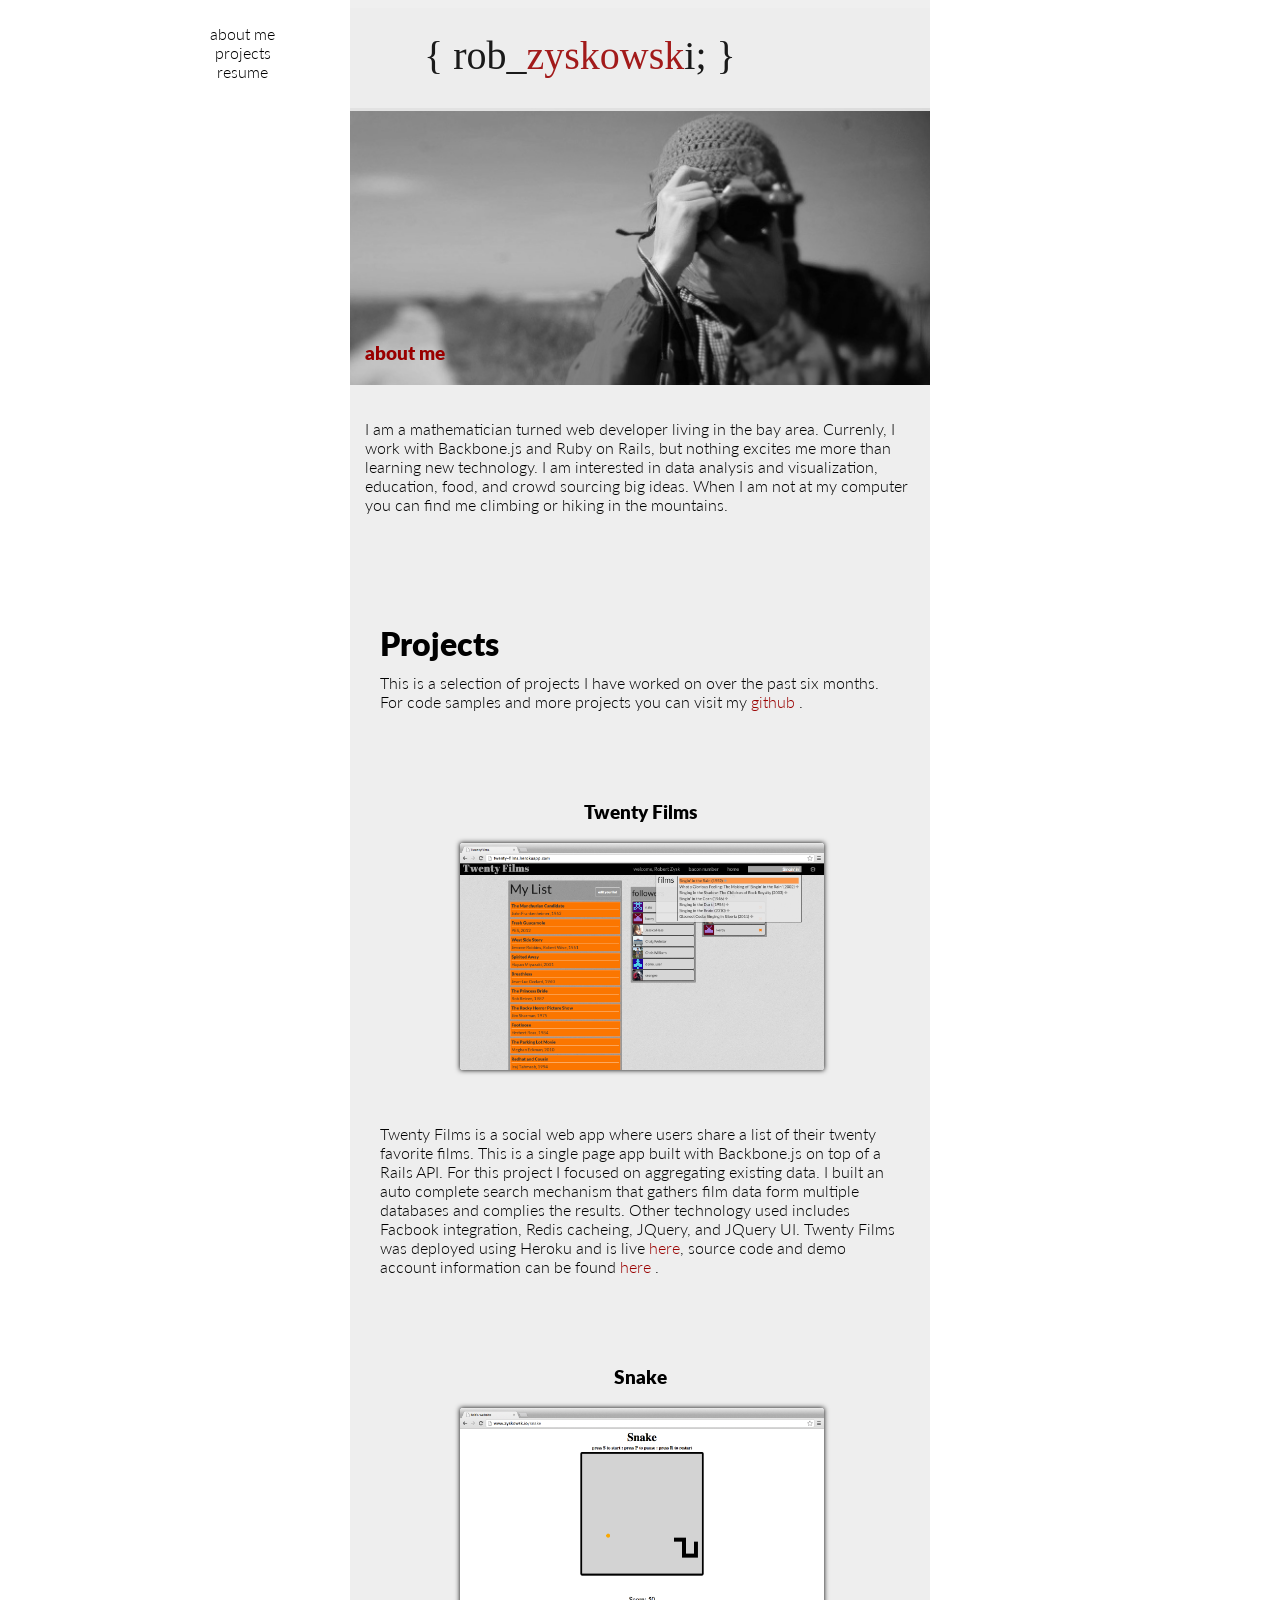
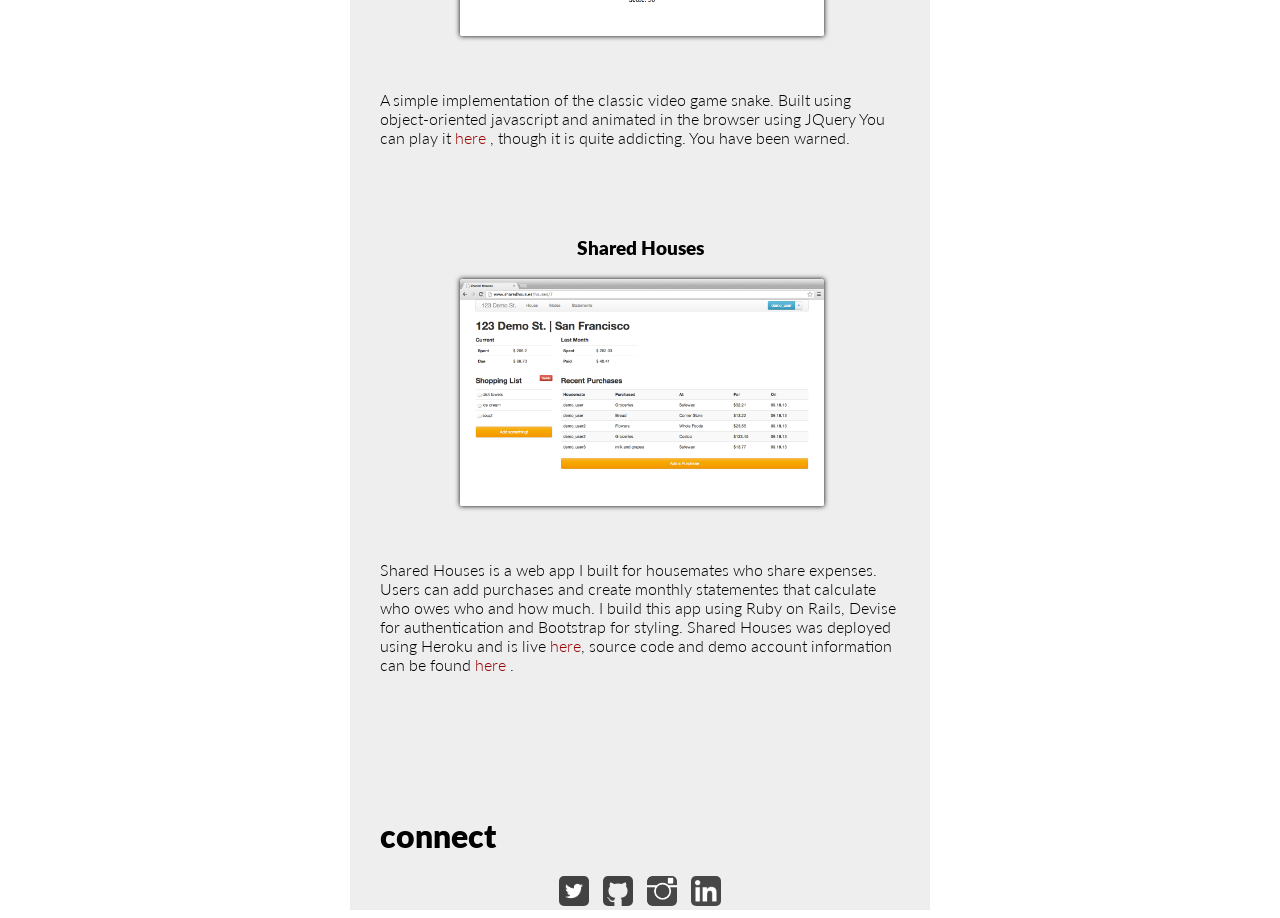
==== public/index.html @ b23c5c3d "small change to header" ====
<!DOCTYPE html>
<html>
  <head>
    <title>Rob Zyskowski</title>
    <link href='http://fonts.googleapis.com/css?family=Lato:100,300,400,700,900,100italic,300italic,400italic,700italic,900italic' rel='stylesheet' type='text/css'>
    <link href='http://fonts.googleapis.com/css?family=PT+Mono|Kavoon' rel='stylesheet' type='text/css'>
    <link href="css/stylesheet.css" rel="stylesheet" type="text/css">
    <script src="js/jquery-1.9.1.js"></script>
    <script src="js/script.js"></script>
  </head>
  <body>
    <div class="container">
      <div class="two columns navbar">
        <div class="navigation">
          <ul>
            <a href="#about-me"><li>about me</li></a>
            <a href="#projects"><li>projects</li></a>
            <a href="#"><li>resume</li></a>
          </ul>
        </div>
      </div>
      <div class="ten columns offset-by-three content">
        <div class="header">
          <h1> 
            { rob_<span class="red">zyskowsk</span>i; }
          </h1>
        </div>

        <div class="about-me" id="about-me">
          <h3> about me </h3>
          <img class="me-image" src="images/me.jpg">
           <p> 
            I am a mathematician turned web developer living in the bay area.  
            Currenly, I work with Backbone.js and Ruby on Rails, but nothing 
            excites me more than learning new technology.  I am interested in 
            data analysis and visualization, education, food, and crowd sourcing
            big ideas.  When I am not at my computer you can find me climbing or
            hiking in the mountains.
          </p>
        </div>
        <div class="projects" id="projects">
          <h1> Projects </h1>
            <p>
              This is a selection of projects I have worked on over the past 
              six months.  For code samples and more projects you can visit my
              <a href="https://github.com/zyskowsk"> github </a>.
            </p>
          
          <h3> Twenty Films </h3>
          <a href="http://www.twentyfilms.com/"><img class="project-image" src="images/twentyfilms1.png"></a>
          <p> 
            Twenty Films is a social web app where users share a list of their
            twenty favorite films.  This is a single page app built with
            Backbone.js on top of a Rails API.  For this project I focused on 
            aggregating existing data.  I built an auto complete search mechanism
            that gathers film data form multiple databases and complies the results.  Other
            technology used includes Facbook integration, Redis cacheing, JQuery, 
            and JQuery UI.  Twenty Films was deployed using Heroku and is live <a href="http://www.twentyfilms.com/">here</a>,
            source code and demo account information can be found <a href="https://github.com/zyskowsk/TwentyFilms"> here </a>.
          </p>

          <h3> Snake </h3>
          <a href="/snake"><img class="project-image" src="images/snake1.png"></a>
          <p> 
            A simple implementation of the classic video game snake. Built using
            object-oriented javascript and animated in the browser using JQuery
            You can play it <a href="/snake"> here </a>, though it is quite addicting.
            You have been warned.
          </p>

          <h3> Shared Houses </h3>
          <a href="http://www.sharedhous.es/"><img class="project-image" src="images/sharedhouses1.png"></a>
          <p> 
            Shared Houses is a web app I built for housemates who share expenses.
            Users can add purchases and create monthly statementes that calculate
            who owes who and how much.  I build this app using Ruby on Rails, Devise
            for authentication and Bootstrap for styling. Shared Houses was deployed 
            using Heroku and is live <a href="http://www.sharedhous.es/">here</a>, source code and demo 
            account information can be found <a href="https://github.com/zyskowsk/shared-houses"> here </a>.
          </p>
            
      </div>
      <div class="connect">
        <h1> connect </h1>
        <div class="connect-links">
          <a href="https://twitter.com/Zyskowsk"><img class="connect-img" src="images/twitter.png"></a>
          <a href="https://github.com/zyskowsk"><img class="connect-img" src="images/github.png"></a>
          <a href="http://instagram.com/zyskowsk"><img class="connect-img" src="images/instigram.png"></a>
          <a href="http://www.linkedin.com/in/robzyskowski"><img class="connect-img" src="images/LinkedIn.png"></a>
        </div>
      </div>
    </div>
  </body>
</html>
---- public/css/stylesheet.css ----
/*
* Skeleton V1.2
* Copyright 2011, Dave Gamache
* www.getskeleton.com
* Free to use under the MIT license.
* http://www.opensource.org/licenses/mit-license.php
* 6/20/2012
*/


/* Table of Contents
==================================================
    #Base 960 Grid
    #Tablet (Portrait)
    #Mobile (Portrait)
    #Mobile (Landscape)
    #Clearing */



/* #Base 960 Grid
================================================== */

    .container                                  { position: relative; width: 960px; margin: 0 auto; padding: 0; }
    .container .column,
    .container .columns                         { float: left; display: inline; margin-left: 10px; margin-right: 10px; }
    .row                                        { margin-bottom: 20px; }

    /* Nested Column Classes */
    .column.alpha, .columns.alpha               { margin-left: 0; }
    .column.omega, .columns.omega               { margin-right: 0; }

    /* Base Grid */
    .container .one.column,
    .container .one.columns                     { width: 40px;  }
    .container .two.columns                     { width: 100px; }
    .container .three.columns                   { width: 160px; }
    .container .four.columns                    { width: 220px; }
    .container .five.columns                    { width: 280px; }
    .container .six.columns                     { width: 340px; }
    .container .seven.columns                   { width: 400px; }
    .container .eight.columns                   { width: 460px; }
    .container .nine.columns                    { width: 520px; }
    .container .ten.columns                     { width: 580px; }
    .container .eleven.columns                  { width: 640px; }
    .container .twelve.columns                  { width: 700px; }
    .container .thirteen.columns                { width: 760px; }
    .container .fourteen.columns                { width: 820px; }
    .container .fifteen.columns                 { width: 880px; }
    .container .sixteen.columns                 { width: 940px; }

    .container .one-third.column                { width: 300px; }
    .container .two-thirds.column               { width: 620px; }

    /* Offsets */
    .container .offset-by-one                   { padding-left: 60px;  }
    .container .offset-by-two                   { padding-left: 120px; }
    .container .offset-by-three                 { padding-left: 180px; }
    .container .offset-by-four                  { padding-left: 240px; }
    .container .offset-by-five                  { padding-left: 300px; }
    .container .offset-by-six                   { padding-left: 360px; }
    .container .offset-by-seven                 { padding-left: 420px; }
    .container .offset-by-eight                 { padding-left: 480px; }
    .container .offset-by-nine                  { padding-left: 540px; }
    .container .offset-by-ten                   { padding-left: 600px; }
    .container .offset-by-eleven                { padding-left: 660px; }
    .container .offset-by-twelve                { padding-left: 720px; }
    .container .offset-by-thirteen              { padding-left: 780px; }
    .container .offset-by-fourteen              { padding-left: 840px; }
    .container .offset-by-fifteen               { padding-left: 900px; }



/* #Tablet (Portrait)
================================================== */

    /* Note: Design for a width of 768px */

    @media only screen and (min-width: 768px) and (max-width: 959px) {
        .container                                  { width: 768px; }
        .container .column,
        .container .columns                         { margin-left: 10px; margin-right: 10px;  }
        .column.alpha, .columns.alpha               { margin-left: 0; margin-right: 10px; }
        .column.omega, .columns.omega               { margin-right: 0; margin-left: 10px; }
        .alpha.omega                                { margin-left: 0; margin-right: 0; }

        .container .one.column,
        .container .one.columns                     { width: 28px; }
        .container .two.columns                     { width: 76px; }
        .container .three.columns                   { width: 124px; }
        .container .four.columns                    { width: 172px; }
        .container .five.columns                    { width: 220px; }
        .container .six.columns                     { width: 268px; }
        .container .seven.columns                   { width: 316px; }
        .container .eight.columns                   { width: 364px; }
        .container .nine.columns                    { width: 412px; }
        .container .ten.columns                     { width: 460px; }
        .container .eleven.columns                  { width: 508px; }
        .container .twelve.columns                  { width: 556px; }
        .container .thirteen.columns                { width: 604px; }
        .container .fourteen.columns                { width: 652px; }
        .container .fifteen.columns                 { width: 700px; }
        .container .sixteen.columns                 { width: 748px; }

        .container .one-third.column                { width: 236px; }
        .container .two-thirds.column               { width: 492px; }

        /* Offsets */
        .container .offset-by-one                   { padding-left: 48px; }
        .container .offset-by-two                   { padding-left: 96px; }
        .container .offset-by-three                 { padding-left: 144px; }
        .container .offset-by-four                  { padding-left: 192px; }
        .container .offset-by-five                  { padding-left: 240px; }
        .container .offset-by-six                   { padding-left: 288px; }
        .container .offset-by-seven                 { padding-left: 336px; }
        .container .offset-by-eight                 { padding-left: 384px; }
        .container .offset-by-nine                  { padding-left: 432px; }
        .container .offset-by-ten                   { padding-left: 480px; }
        .container .offset-by-eleven                { padding-left: 528px; }
        .container .offset-by-twelve                { padding-left: 576px; }
        .container .offset-by-thirteen              { padding-left: 624px; }
        .container .offset-by-fourteen              { padding-left: 672px; }
        .container .offset-by-fifteen               { padding-left: 720px; }
    }


/*  #Mobile (Portrait)
================================================== */

    /* Note: Design for a width of 320px */

    @media only screen and (max-width: 767px) {
        .container { width: 300px; }
        .container .columns,
        .container .column { margin: 0; }

        .container .one.column,
        .container .one.columns,
        .container .two.columns,
        .container .three.columns,
        .container .four.columns,
        .container .five.columns,
        .container .six.columns,
        .container .seven.columns,
        .container .eight.columns,
        .container .nine.columns,
        .container .ten.columns,
        .container .eleven.columns,
        .container .twelve.columns,
        .container .thirteen.columns,
        .container .fourteen.columns,
        .container .fifteen.columns,
        .container .sixteen.columns,
        .container .one-third.column,
        .container .two-thirds.column  { width: 300px; }

        /* Offsets */
        .container .offset-by-one,
        .container .offset-by-two,
        .container .offset-by-three,
        .container .offset-by-four,
        .container .offset-by-five,
        .container .offset-by-six,
        .container .offset-by-seven,
        .container .offset-by-eight,
        .container .offset-by-nine,
        .container .offset-by-ten,
        .container .offset-by-eleven,
        .container .offset-by-twelve,
        .container .offset-by-thirteen,
        .container .offset-by-fourteen,
        .container .offset-by-fifteen { padding-left: 0; }

    }


/* #Mobile (Landscape)
================================================== */

    /* Note: Design for a width of 480px */

    @media only screen and (min-width: 480px) and (max-width: 767px) {
        .container { width: 420px; }
        .container .columns,
        .container .column { margin: 0; }

        .container .one.column,
        .container .one.columns,
        .container .two.columns,
        .container .three.columns,
        .container .four.columns,
        .container .five.columns,
        .container .six.columns,
        .container .seven.columns,
        .container .eight.columns,
        .container .nine.columns,
        .container .ten.columns,
        .container .eleven.columns,
        .container .twelve.columns,
        .container .thirteen.columns,
        .container .fourteen.columns,
        .container .fifteen.columns,
        .container .sixteen.columns,
        .container .one-third.column,
        .container .two-thirds.column { width: 420px; }
    }


/* #Clearing
================================================== */

    /* Self Clearing Goodness */
    .container:after { content: "\0020"; display: block; height: 0; clear: both; visibility: hidden; }

    /* Use clearfix class on parent to clear nested columns,
    or wrap each row of columns in a <div class="row"> */
    .clearfix:before,
    .clearfix:after,
    .row:before,
    .row:after {
      content: '\0020';
      display: block;
      overflow: hidden;
      visibility: hidden;
      width: 0;
      height: 0; }
    .row:after,
    .clearfix:after {
      clear: both; }
    .row,
    .clearfix {
      zoom: 1; }

    /* You can also use a <br class="clear" /> to clear columns */
    .clear {
      clear: both;
      display: block;
      overflow: hidden;
      visibility: hidden;
      width: 0;
      height: 0;
    }

/* custom site css */

h1, h2, h3, h4, h5, h6 {
  font-family: Lato;
  font-weight: 800;
}

p, a, li {
  font-family: Lato;
  font-weight: 300;
}

body {
    box-sizing: border-box;
}

.header h1 {
  color: black;
  font-family: PT Mono;
  font-weight: 400;
  font-size: 40px;
  z-index: 3;
  width: 432px;
  margin: 0px auto;
  padding-top: 32px;
  padding-bottom: 32px;
}

.red {
  color: #990000;
}

.container.content {
  background-color: #eeeeee;
  padding: 5px;
  box-sizing: padding-box;
}

.projects {
  background-color: #eeeeee;
  width: inherit;
  box-sizing: border-box;
  padding: 0 30px 30px 30px;
  z-index: 0;
}

.connect {
  background-color: #eeeeee;
  box-sizing: border-box;
  padding: 10px 30px 0 30px;
  width: inherit;
  z-index: 0;
}

.connect h3 {
    margin: 0
}

.connect-links {
  width: 172px;
  margin: 0px auto;
}

.projects h1, p {
  margin: 0;
  padding-top: 10px;
}

.projects a, .about-me a {
    text-decoration: none;
    color: #990000;
}

.projects a:hover, .about-me a:hover {
    text-decoration: none;
    color: red;
}

.about-me{
  padding: 100px 0 100px 0;
  background-color: #eeeeee;
  width: inherit;
  z-index: 0;
}
.about-me p {
  margin: 0;
  box-sizing: border-box;
  padding: 30px 15px 0 15px;
}

.about-me h3 {
  position: absolute;
  top: 300px;
  padding: 15px;
  color: #990000;
  z-index: 1;
}

.about-me img {
    margin: 0;
}

.header {
  top: 0px;
  position: fixed;
  background-color: #eeeeee;
  width: inherit;
  opacity: 0.95;
}

.navbar {
  float: left;
  text-align: center;
  margin-left:100px;
}

.navbar ul {
  list-style-type: none;
}

.connect-img {
    height:30px;
    width: 30px;
    border-radius: 5px;
    margin-right: 5px;
    margin-left: 5px;
}
.navbar a {
  text-decoration: none;
  font-family: Lato;
  font-weight: 100 thin;
  color: black;
}

.navbar a:hover {
  color: #990000;
}

.navigation {
  position: fixed;
}

.me-image {
  width: 100%;
}

/* Projects */

.project-image {
    margin: 10px 0 40px 80px;
    width: 70%;
    box-shadow: 0px 0px 5px black;
    left: 80px;
    z-index: 0;
}

.projects h3 {
    width: 200px;
    margin: 0px auto;
    text-align: center;
    padding: 10px 0 10px 0;
}

.projects p {
    margin-bottom: 80px;
}
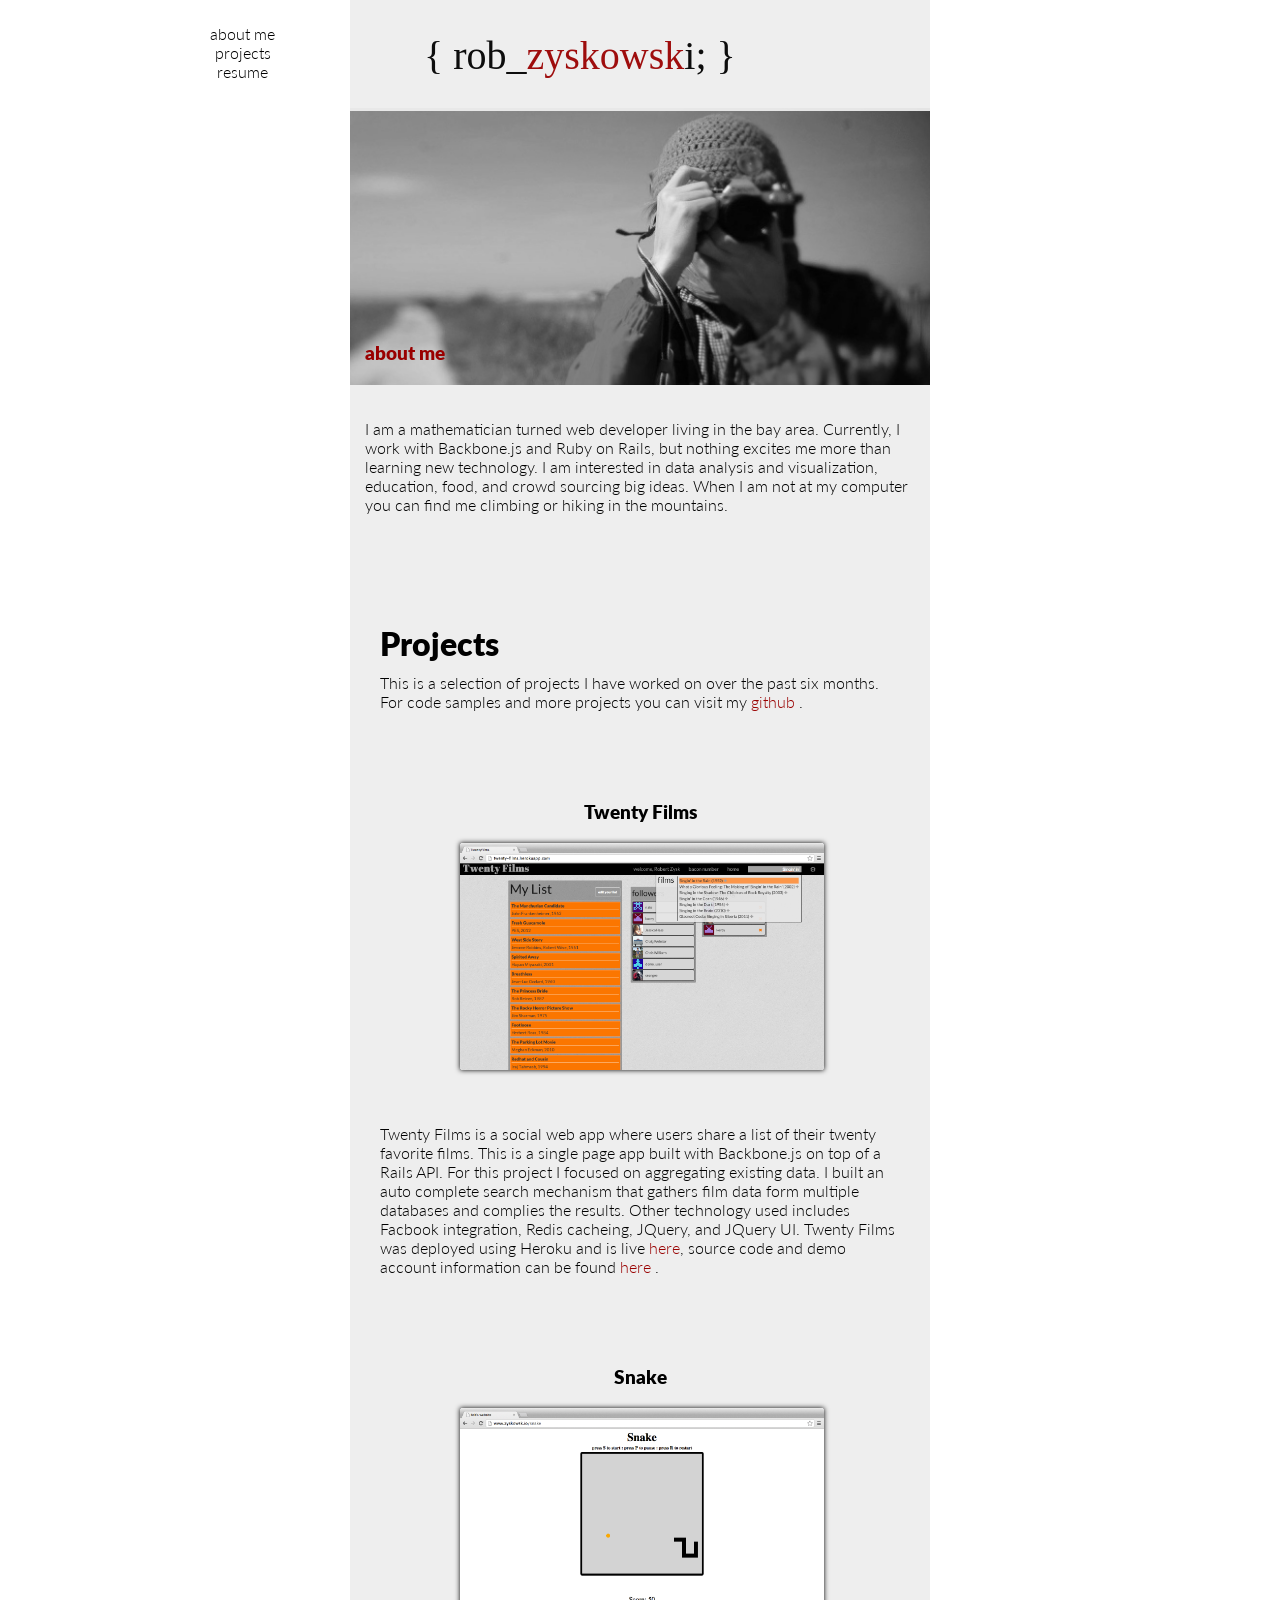
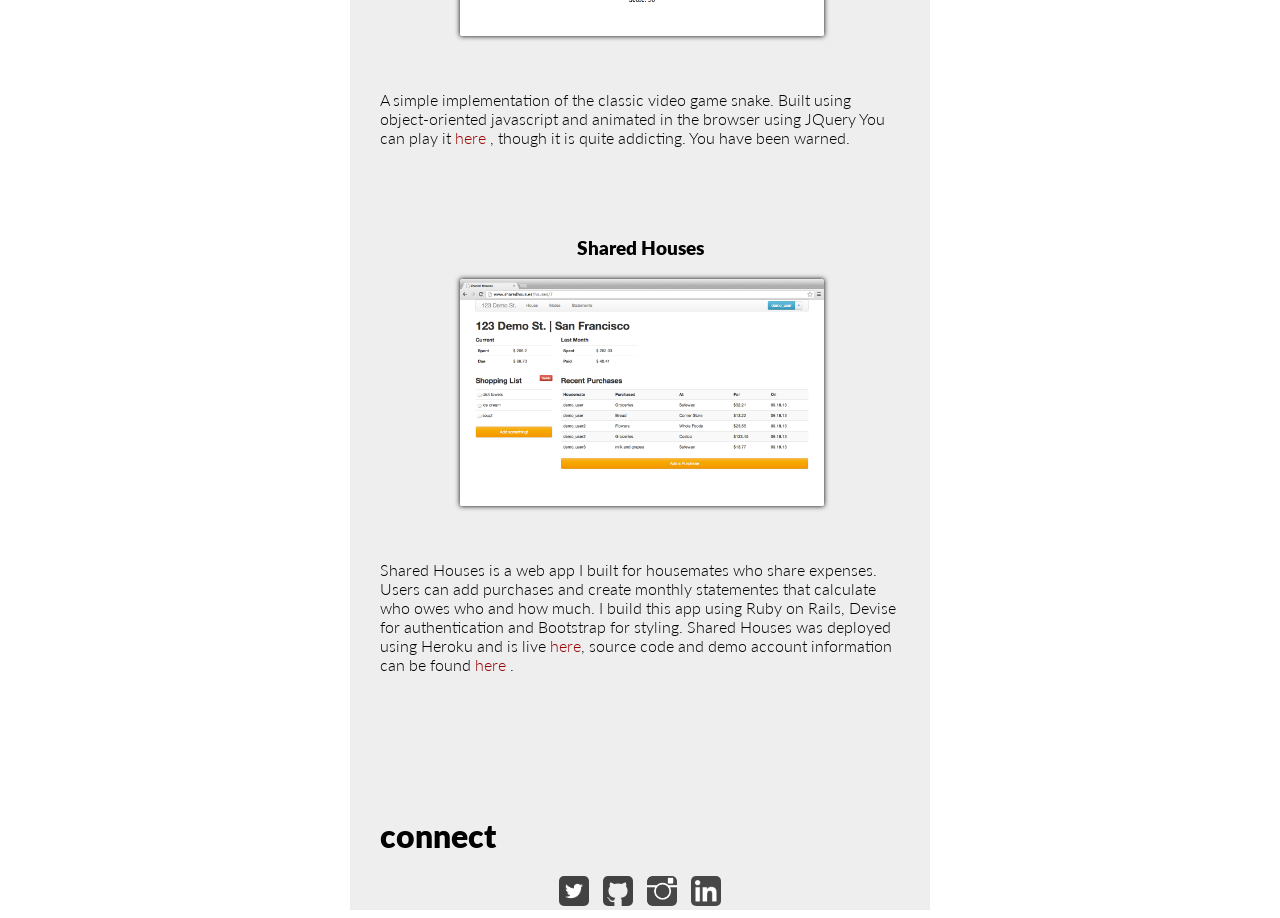
==== commit 4cdde61a: "changed header, fixed typo in about me section, thanks dylan" ====
--- a/public/index.html
+++ b/public/index.html
@@ -31,7 +31,7 @@
           <img class="me-image" src="images/me.jpg">
            <p> 
             I am a mathematician turned web developer living in the bay area.  
-            Currenly, I work with Backbone.js and Ruby on Rails, but nothing 
+            Currently, I work with Backbone.js and Ruby on Rails, but nothing 
             excites me more than learning new technology.  I am interested in 
             data analysis and visualization, education, food, and crowd sourcing
             big ideas.  When I am not at my computer you can find me climbing or
@@ -91,4 +91,4 @@
       </div>
     </div>
   </body>
-</html>
+</html>
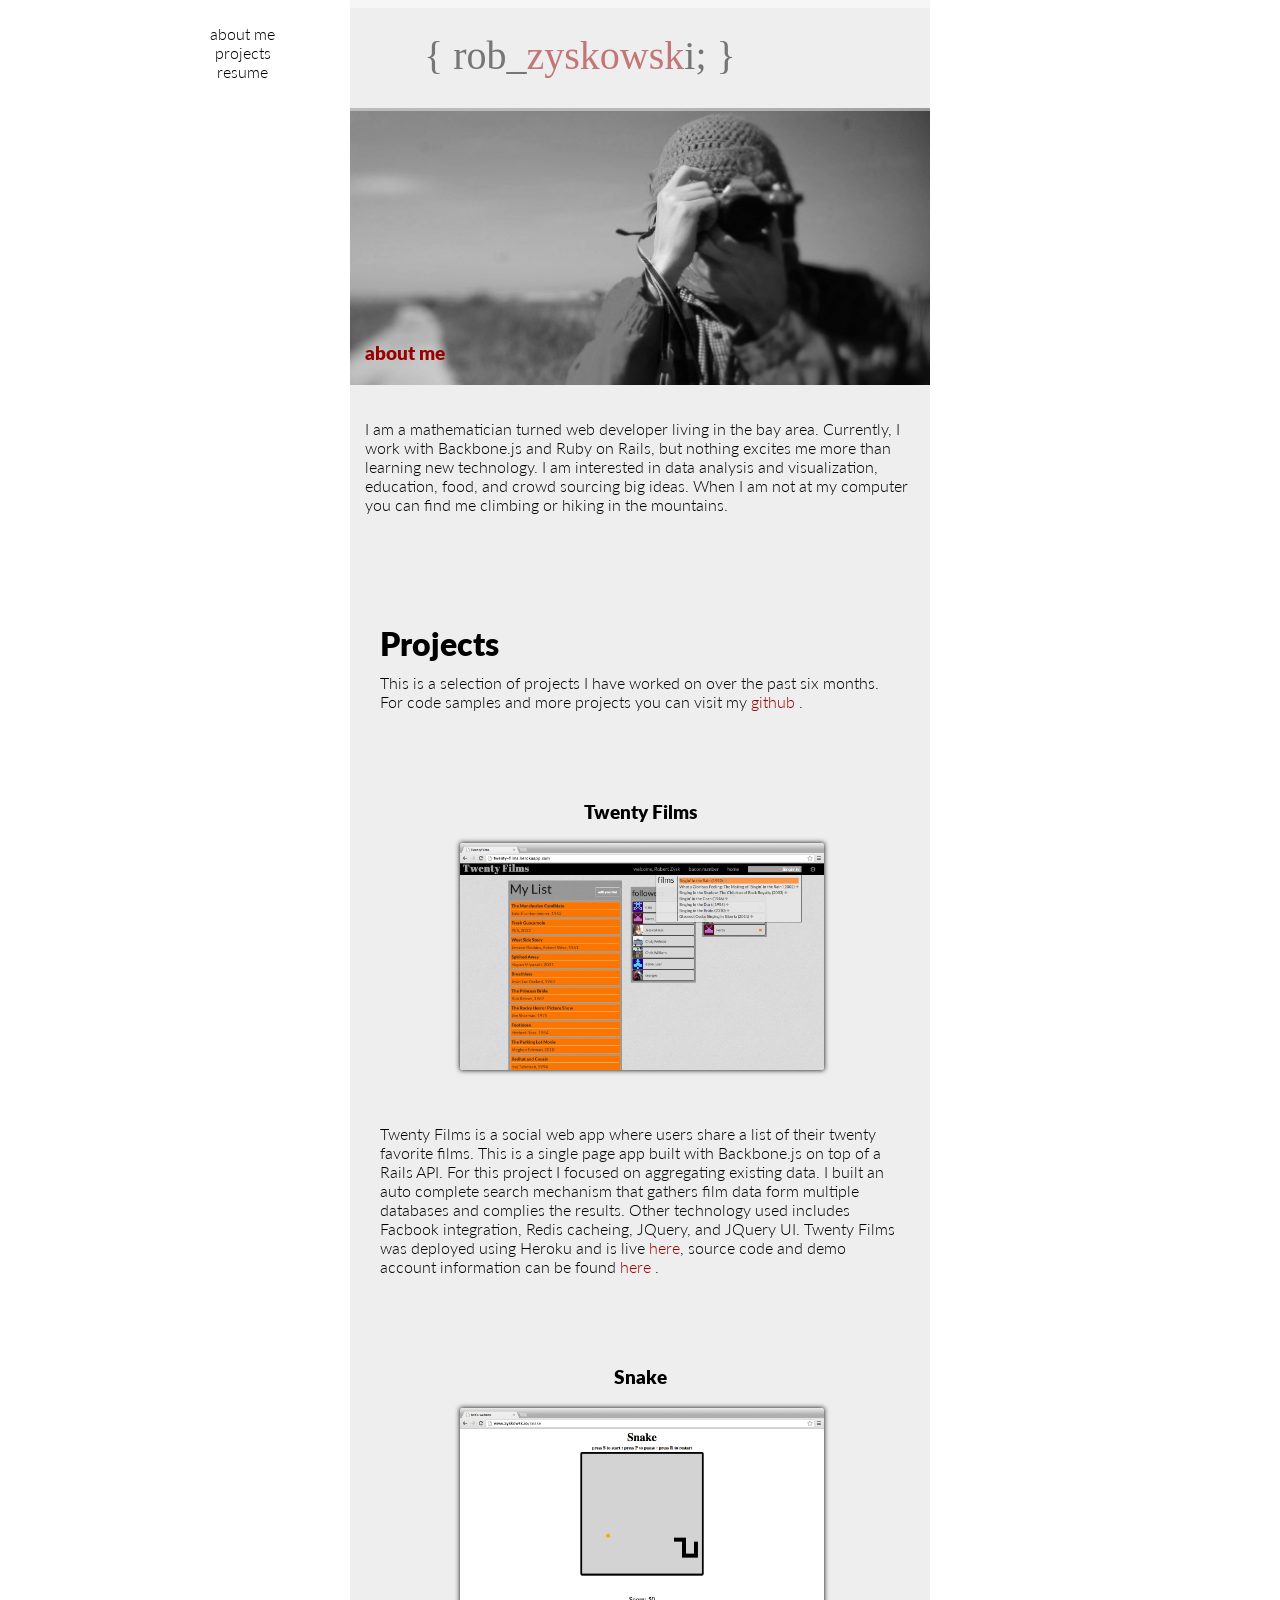
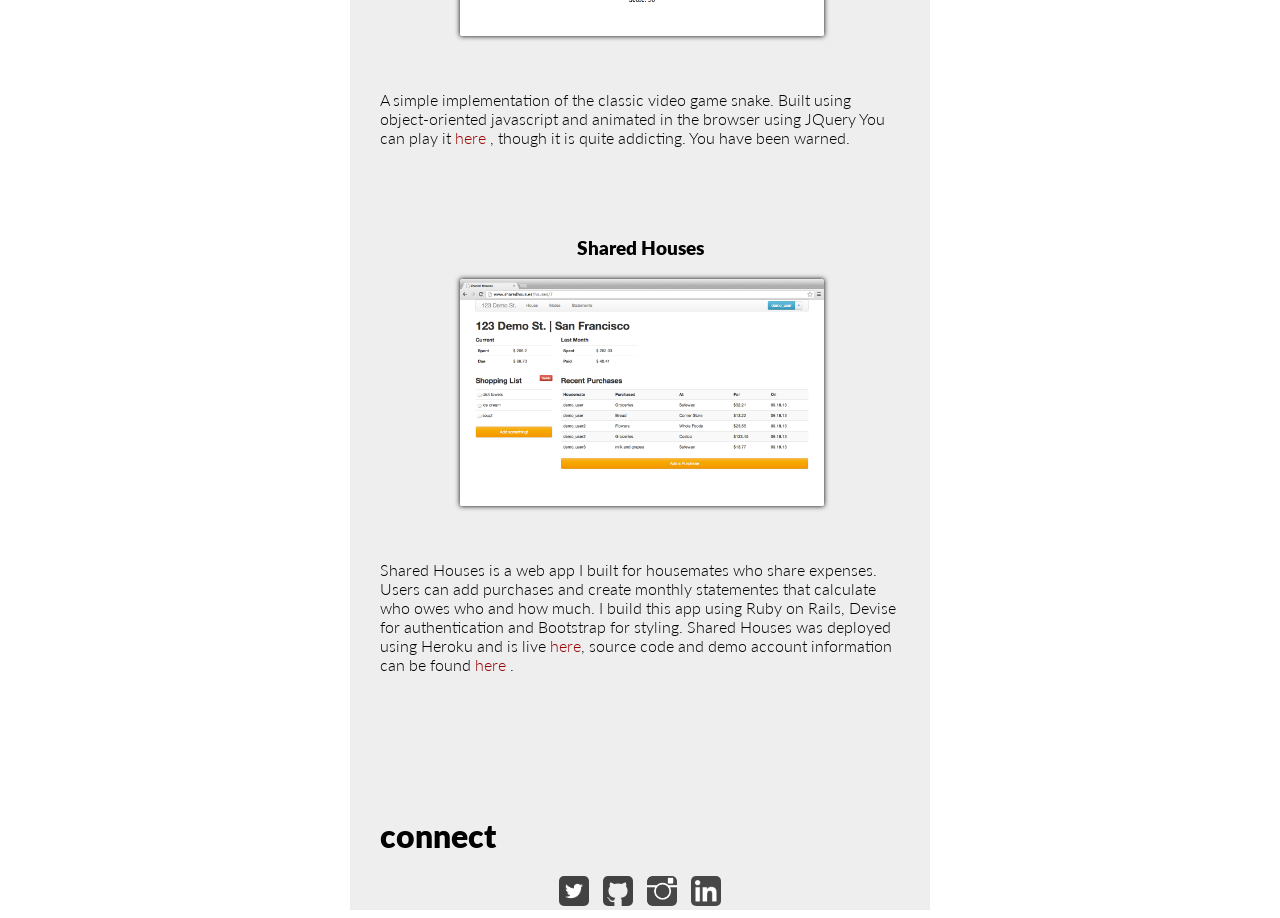
==== commit 453fa7d8: "Merge branch 'master' of https://github.com/zyskowsk/zyskowsk.io" ====
--- a/public/index.html
+++ b/public/index.html
@@ -91,4 +91,4 @@
       </div>
     </div>
   </body>
-</html>+</html>
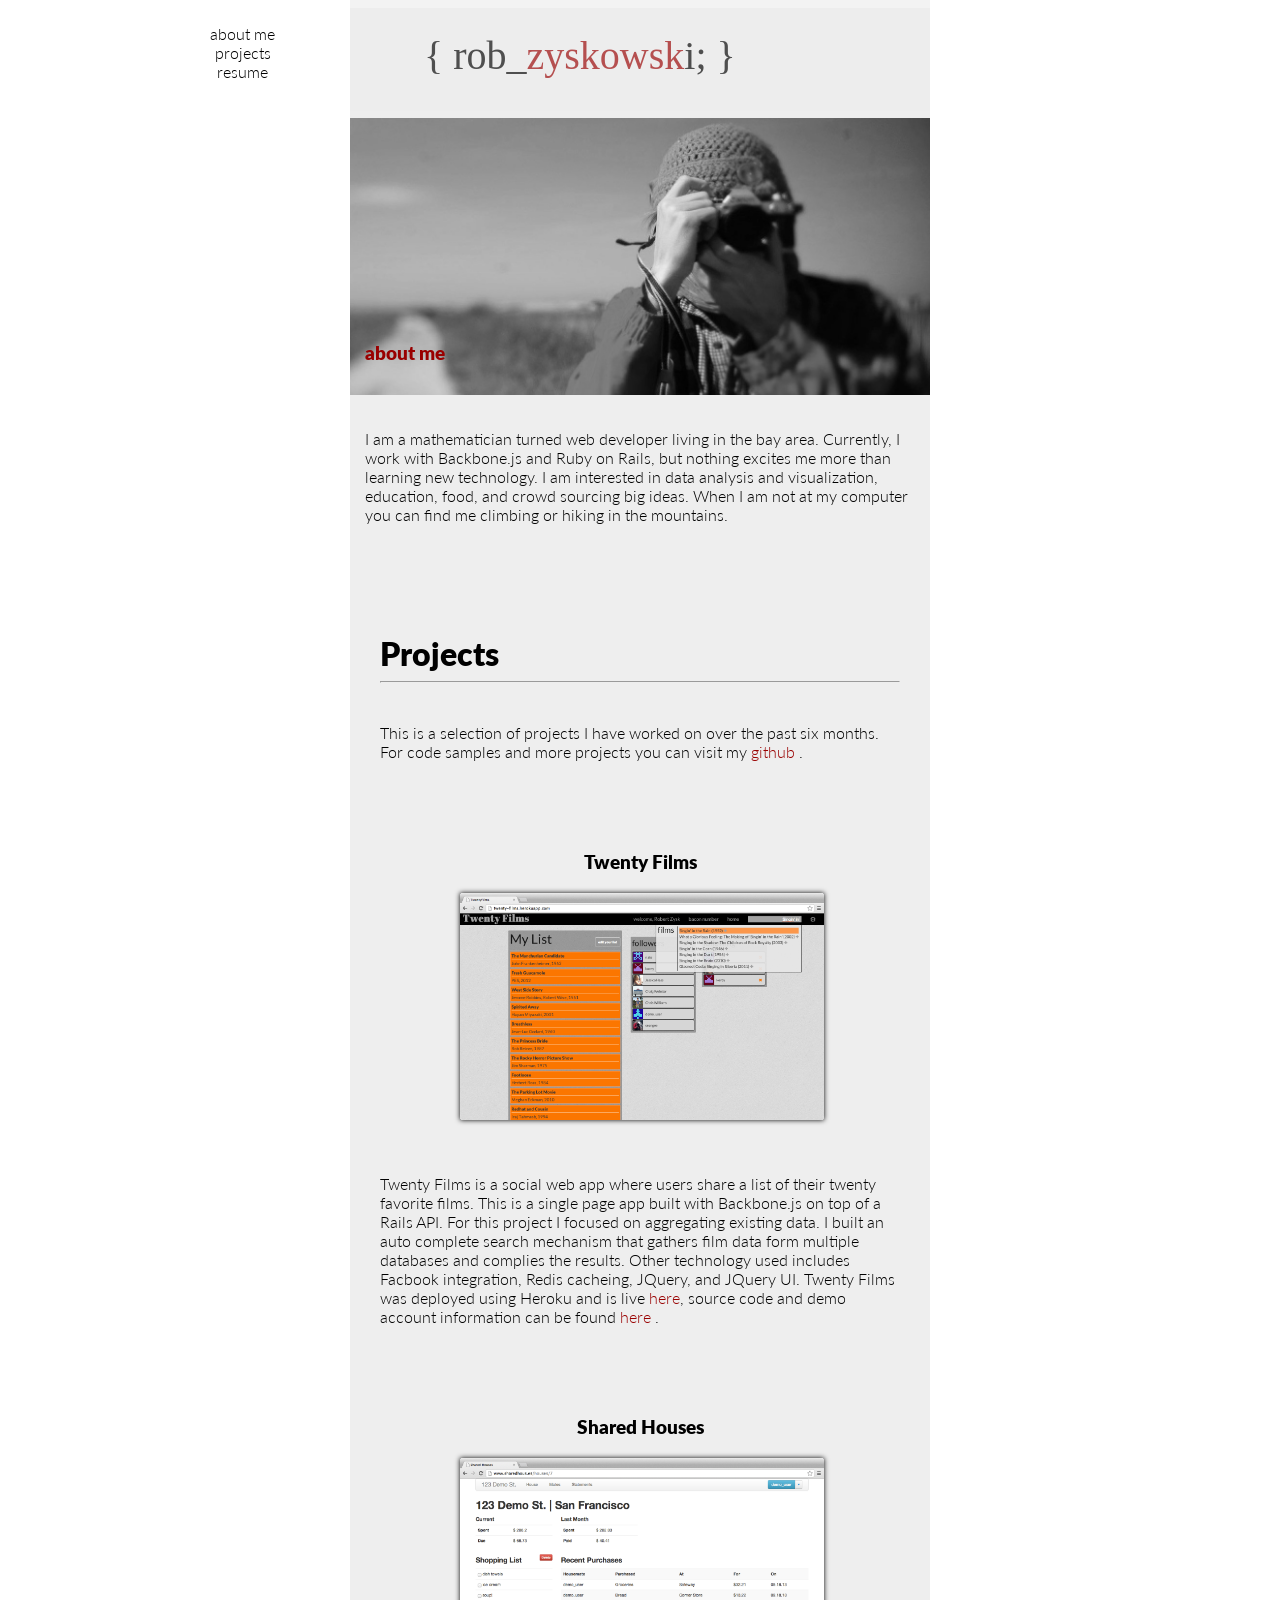
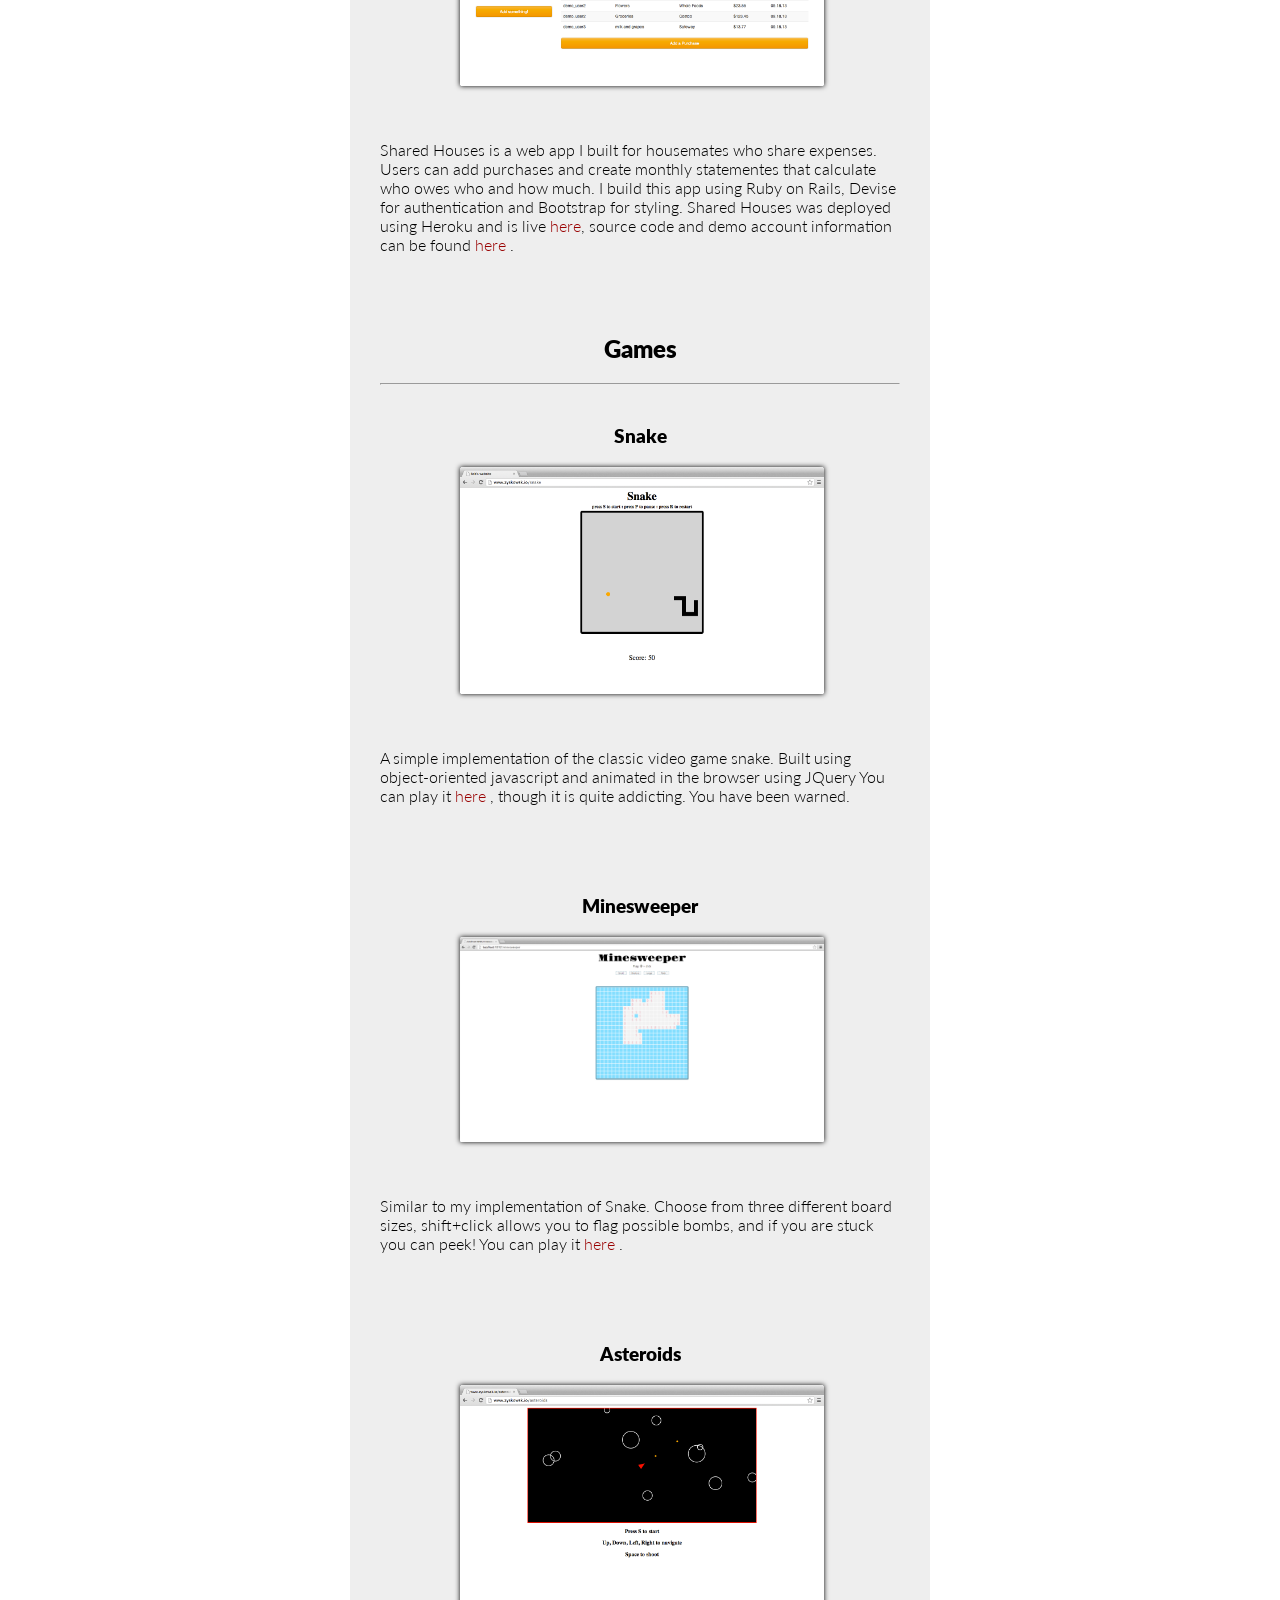
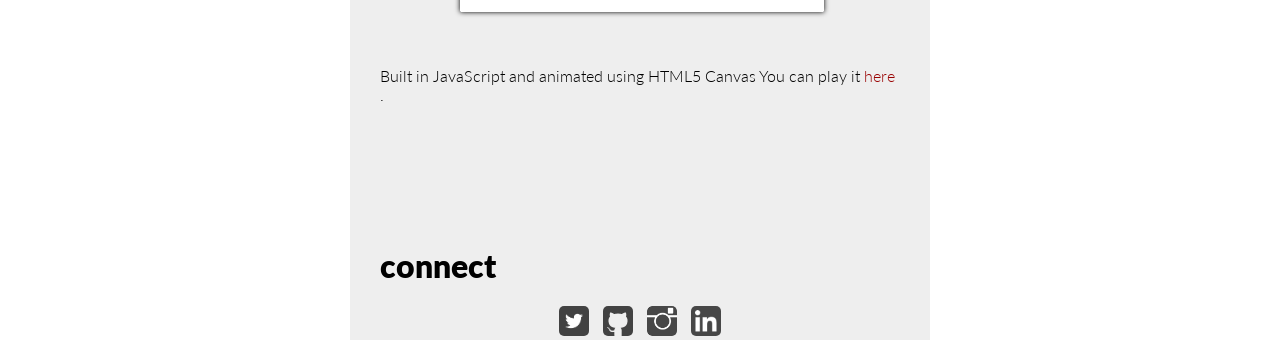
==== commit 373491f2: "added minesweeper and resume, a few small style changes" ====
--- a/public/index.html
+++ b/public/index.html
@@ -15,7 +15,7 @@
           <ul>
             <a href="#about-me"><li>about me</li></a>
             <a href="#projects"><li>projects</li></a>
-            <a href="#"><li>resume</li></a>
+            <a href="/resume"><li>resume</li></a>
           </ul>
         </div>
       </div>
@@ -40,6 +40,7 @@
         </div>
         <div class="projects" id="projects">
           <h1> Projects </h1>
+          <hr>
             <p>
               This is a selection of projects I have worked on over the past 
               six months.  For code samples and more projects you can visit my
@@ -59,6 +60,20 @@
             source code and demo account information can be found <a href="https://github.com/zyskowsk/TwentyFilms"> here </a>.
           </p>
 
+          <h3> Shared Houses </h3>
+          <a href="http://www.sharedhous.es/"><img class="project-image" src="images/sharedhouses1.png"></a>
+          <p> 
+            Shared Houses is a web app I built for housemates who share expenses.
+            Users can add purchases and create monthly statementes that calculate
+            who owes who and how much.  I build this app using Ruby on Rails, Devise
+            for authentication and Bootstrap for styling. Shared Houses was deployed 
+            using Heroku and is live <a href="http://www.sharedhous.es/">here</a>, source code and demo 
+            account information can be found <a href="https://github.com/zyskowsk/shared-houses"> here </a>.
+          </p>
+
+          <h2> Games </h2>
+          <hr>
+
           <h3> Snake </h3>
           <a href="/snake"><img class="project-image" src="images/snake1.png"></a>
           <p> 
@@ -68,15 +83,18 @@
             You have been warned.
           </p>
 
-          <h3> Shared Houses </h3>
-          <a href="http://www.sharedhous.es/"><img class="project-image" src="images/sharedhouses1.png"></a>
+          <h3> Minesweeper </h3>
+          <a href="/minesweeper"><img class="project-image" src="images/minesweeper.png"></a>
           <p> 
-            Shared Houses is a web app I built for housemates who share expenses.
-            Users can add purchases and create monthly statementes that calculate
-            who owes who and how much.  I build this app using Ruby on Rails, Devise
-            for authentication and Bootstrap for styling. Shared Houses was deployed 
-            using Heroku and is live <a href="http://www.sharedhous.es/">here</a>, source code and demo 
-            account information can be found <a href="https://github.com/zyskowsk/shared-houses"> here </a>.
+            Similar to my implementation of Snake. Choose from three different board sizes, shift+click allows you to flag possible bombs, and if you are stuck you can peek!
+            You can play it <a href="/minesweeper"> here </a>.
+          </p>
+
+          <h3> Asteroids </h3>
+          <a href="/asteroids"><img class="project-image" src="images/asteroids.png"></a>
+          <p> 
+            Built in JavaScript and animated using HTML5 Canvas
+            You can play it <a href="/asteroids"> here </a>.
           </p>
             
       </div>
--- a/public/css/stylesheet.css
+++ b/public/css/stylesheet.css
@@ -341,6 +341,7 @@
 
 .about-me img {
     margin: 0;
+    margin-top: 10px;
 }
 
 .header {
@@ -404,6 +405,14 @@
     padding: 10px 0 10px 0;
 }
 
+.projects h2{
+  text-align: center;
+}
+
+.projects hr {
+  margin-bottom: 30px;
+}
+
 .projects p {
     margin-bottom: 80px;
 }
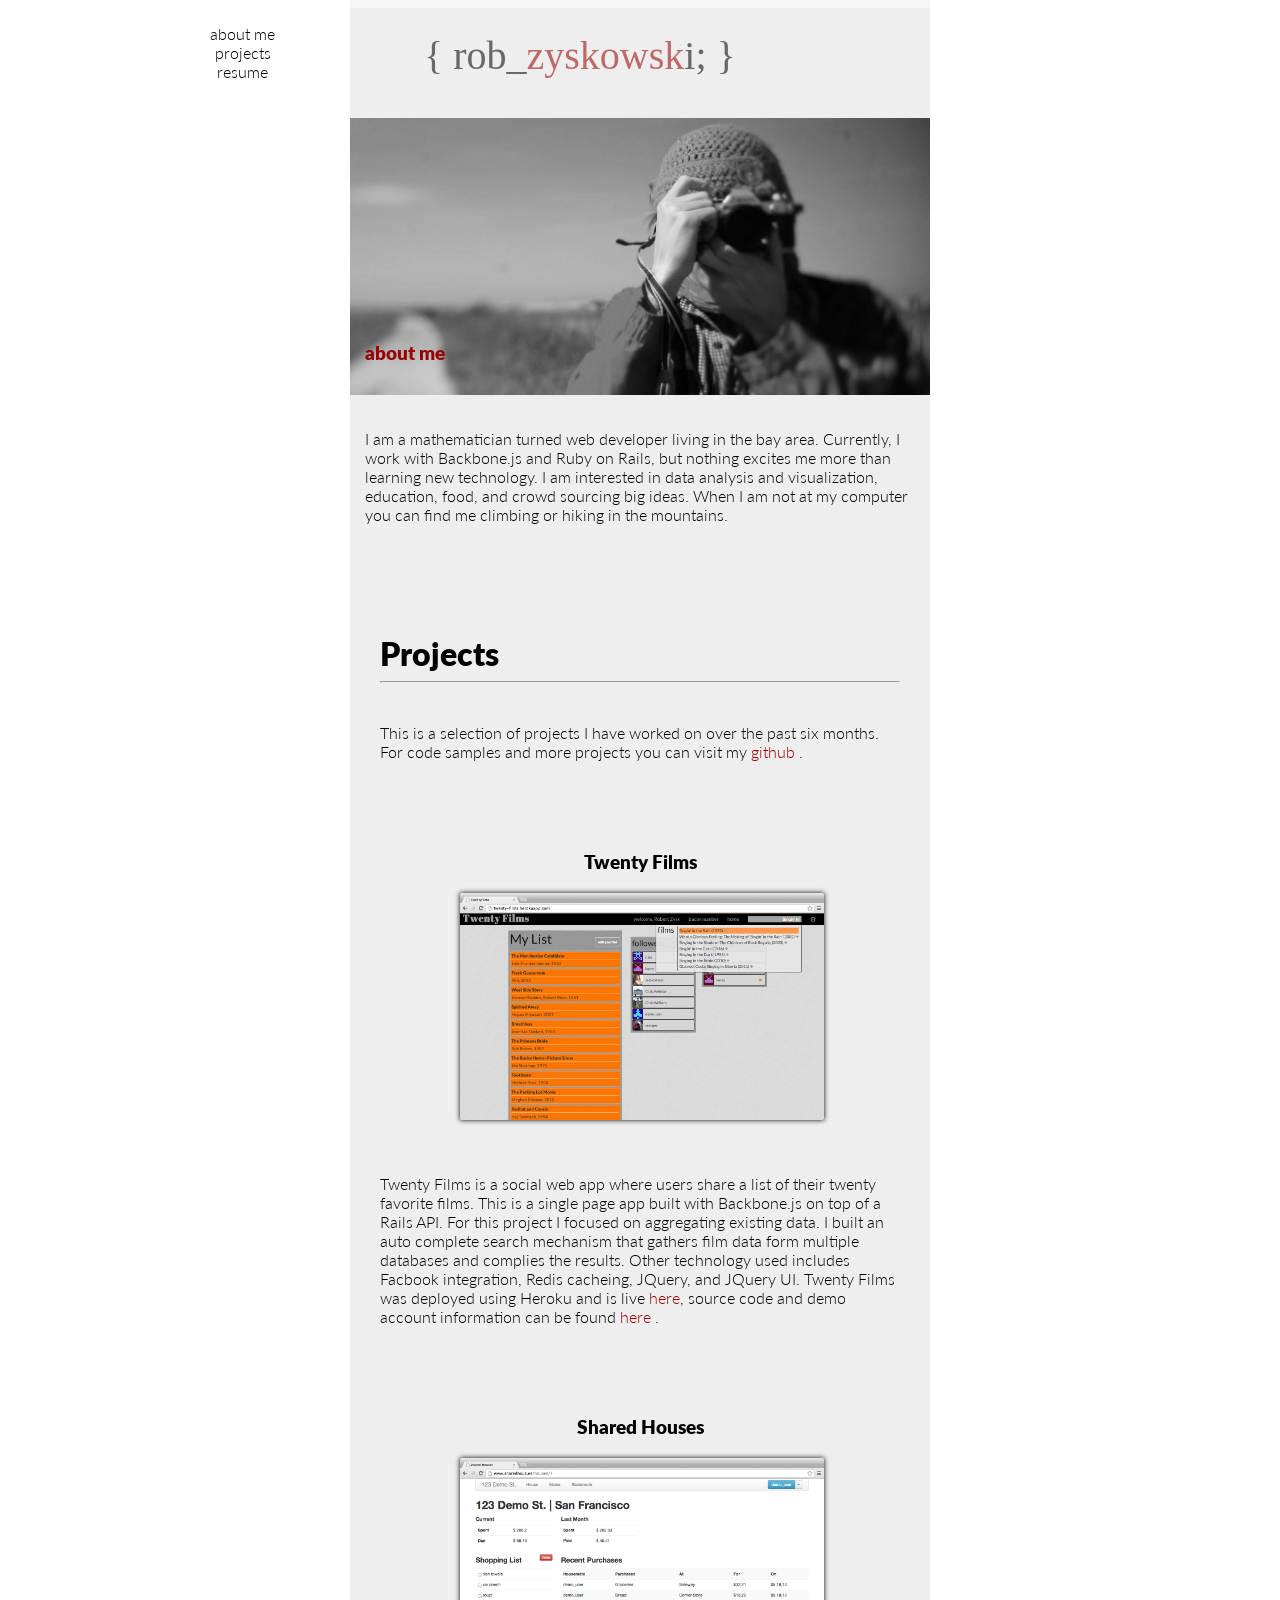
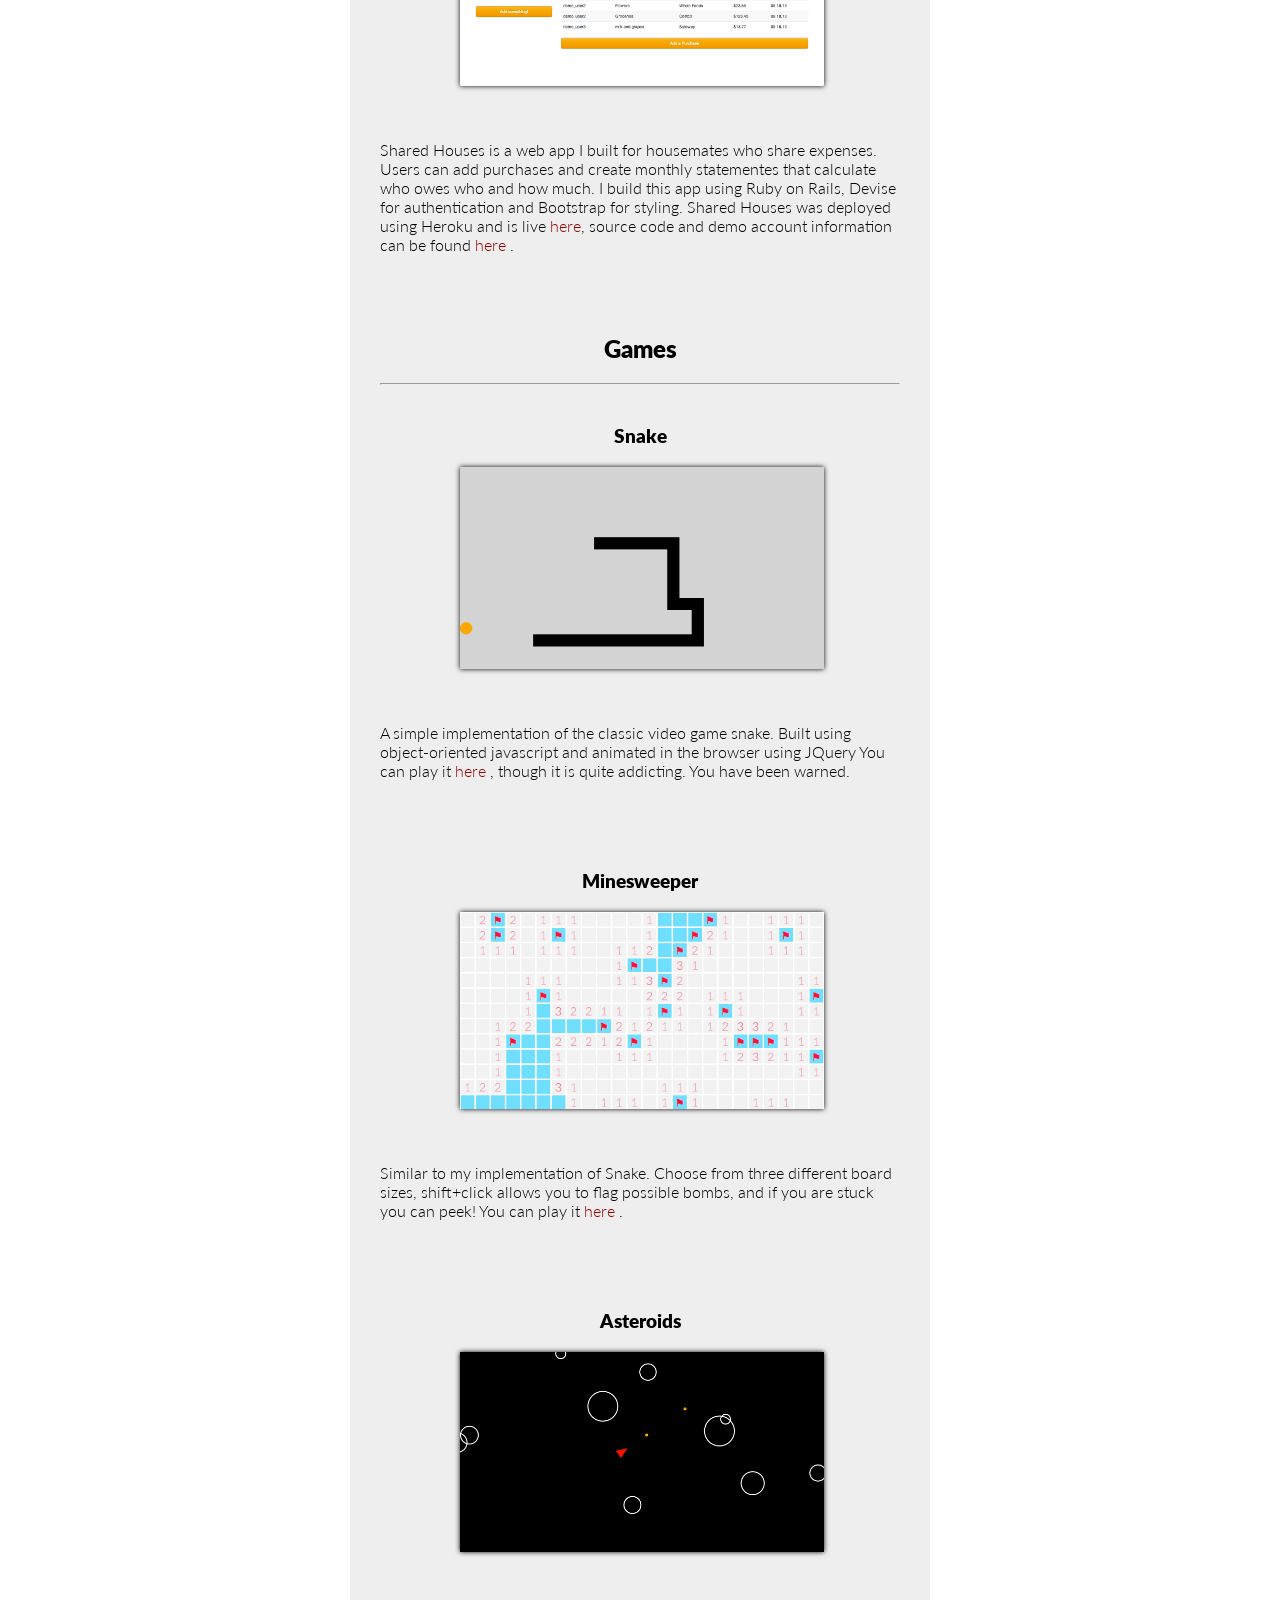
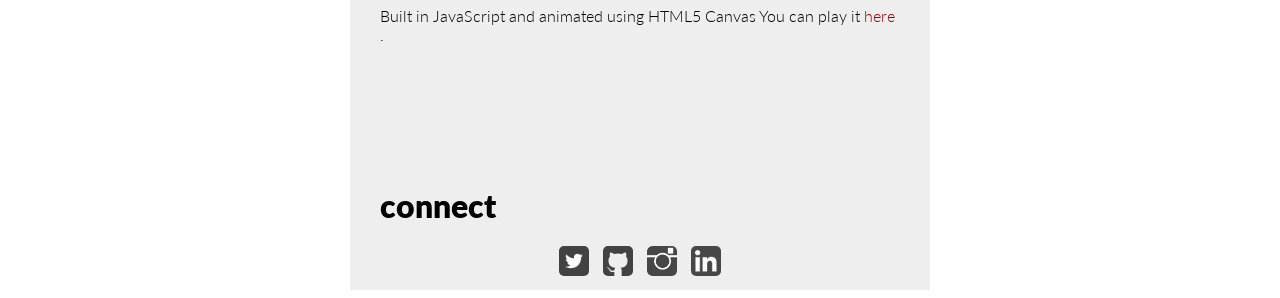
==== commit e89124ff: "added mixpanel lib" ====
--- a/public/index.html
+++ b/public/index.html
@@ -7,6 +7,10 @@
     <link href="css/stylesheet.css" rel="stylesheet" type="text/css">
     <script src="js/jquery-1.9.1.js"></script>
     <script src="js/script.js"></script>
+    <!-- start Mixpanel --><script type="text/javascript">(function(e,b){if(!b.__SV){var a,f,i,g;window.mixpanel=b;a=e.createElement("script");a.type="text/javascript";a.async=!0;a.src=("https:"===e.location.protocol?"https:":"http:")+'//cdn.mxpnl.com/libs/mixpanel-2.2.min.js';f=e.getElementsByTagName("script")[0];f.parentNode.insertBefore(a,f);b._i=[];b.init=function(a,e,d){function f(b,h){var a=h.split(".");2==a.length&&(b=b[a[0]],h=a[1]);b[h]=function(){b.push([h].concat(Array.prototype.slice.call(arguments,0)))}}var c=b;"undefined"!==
+typeof d?c=b[d]=[]:d="mixpanel";c.people=c.people||[];c.toString=function(b){var a="mixpanel";"mixpanel"!==d&&(a+="."+d);b||(a+=" (stub)");return a};c.people.toString=function(){return c.toString(1)+".people (stub)"};i="disable track track_pageview track_links track_forms register register_once alias unregister identify name_tag set_config people.set people.set_once people.increment people.append people.track_charge people.clear_charges people.delete_user".split(" ");for(g=0;g<i.length;g++)f(c,i[g]);
+b._i.push([a,e,d])};b.__SV=1.2}})(document,window.mixpanel||[]);
+mixpanel.init("7494dd7eed0ef0aeb221b4dc7b7c615a");</script><!-- end Mixpanel -->
   </head>
   <body>
     <div class="container">
--- a/public/css/stylesheet.css
+++ b/public/css/stylesheet.css
@@ -290,7 +290,7 @@
 .connect {
   background-color: #eeeeee;
   box-sizing: border-box;
-  padding: 10px 30px 0 30px;
+  padding: 10px 30px 10px 30px;
   width: inherit;
   z-index: 0;
 }
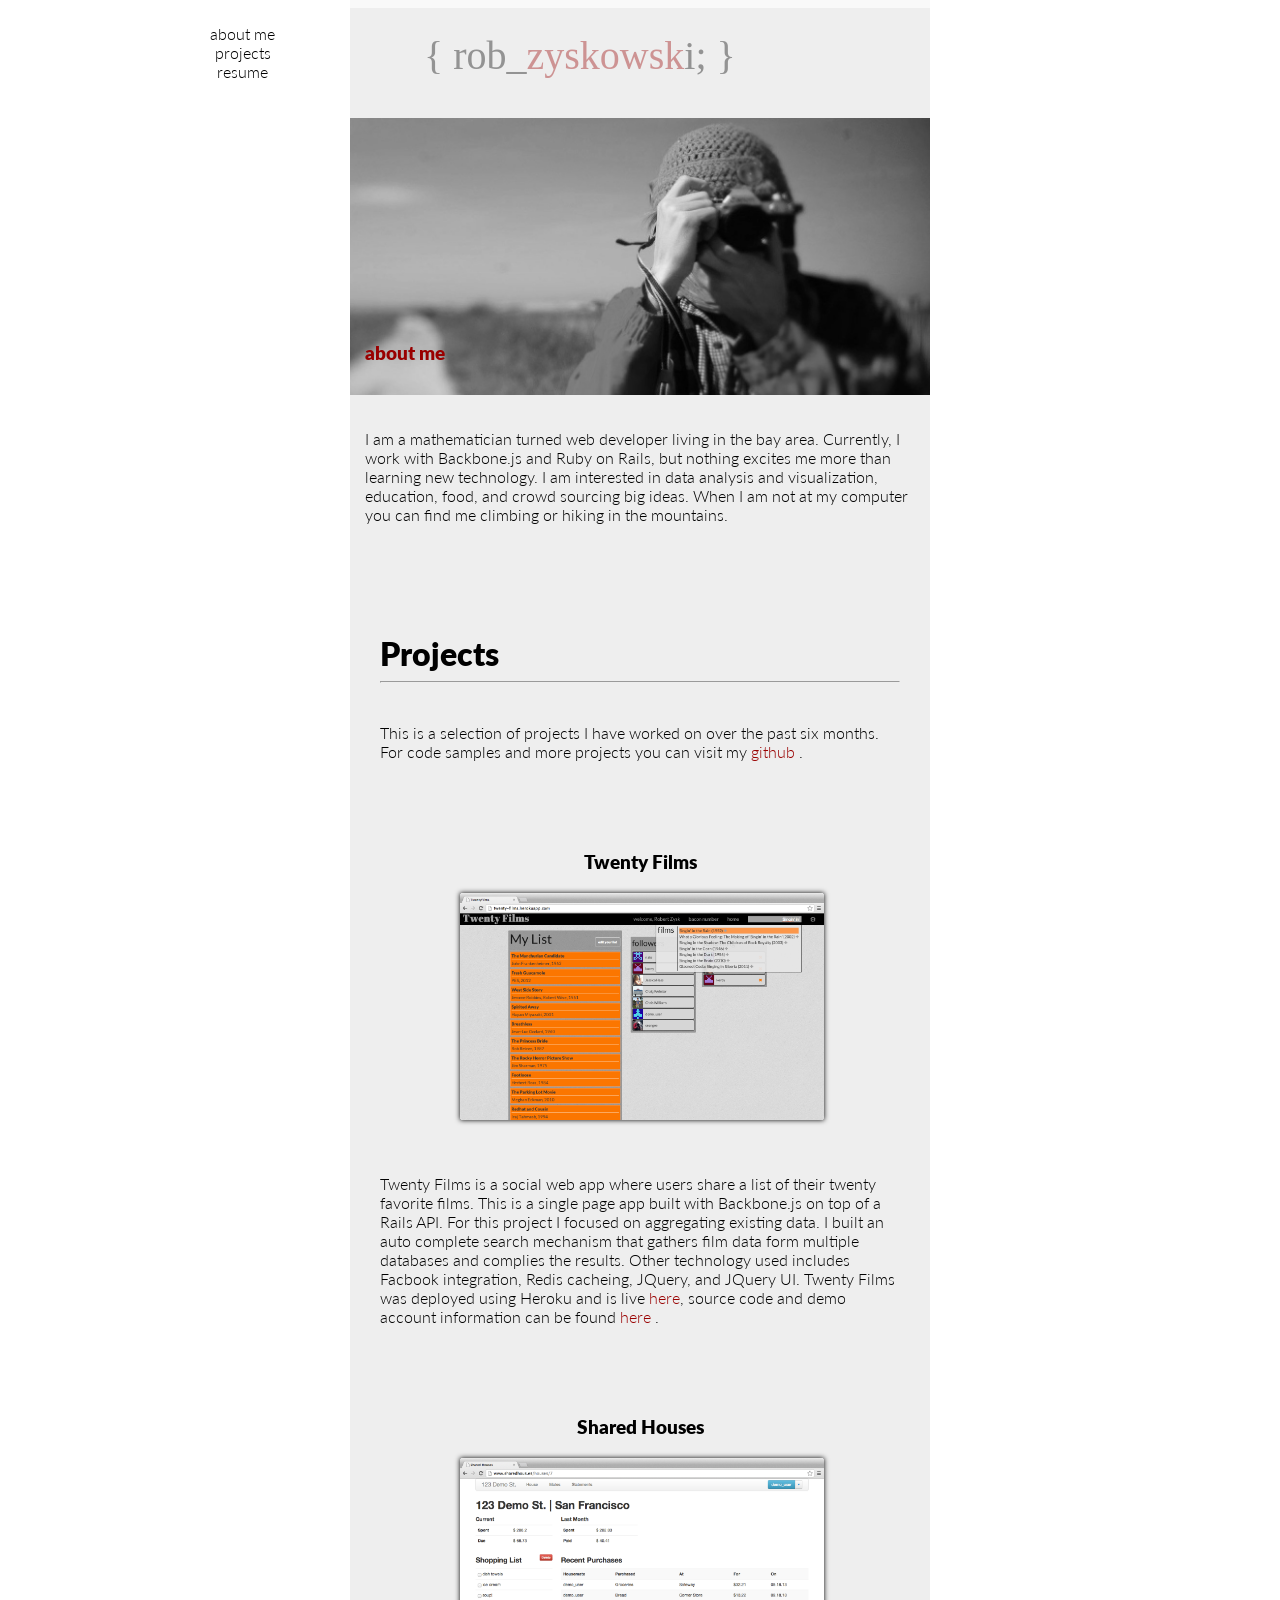
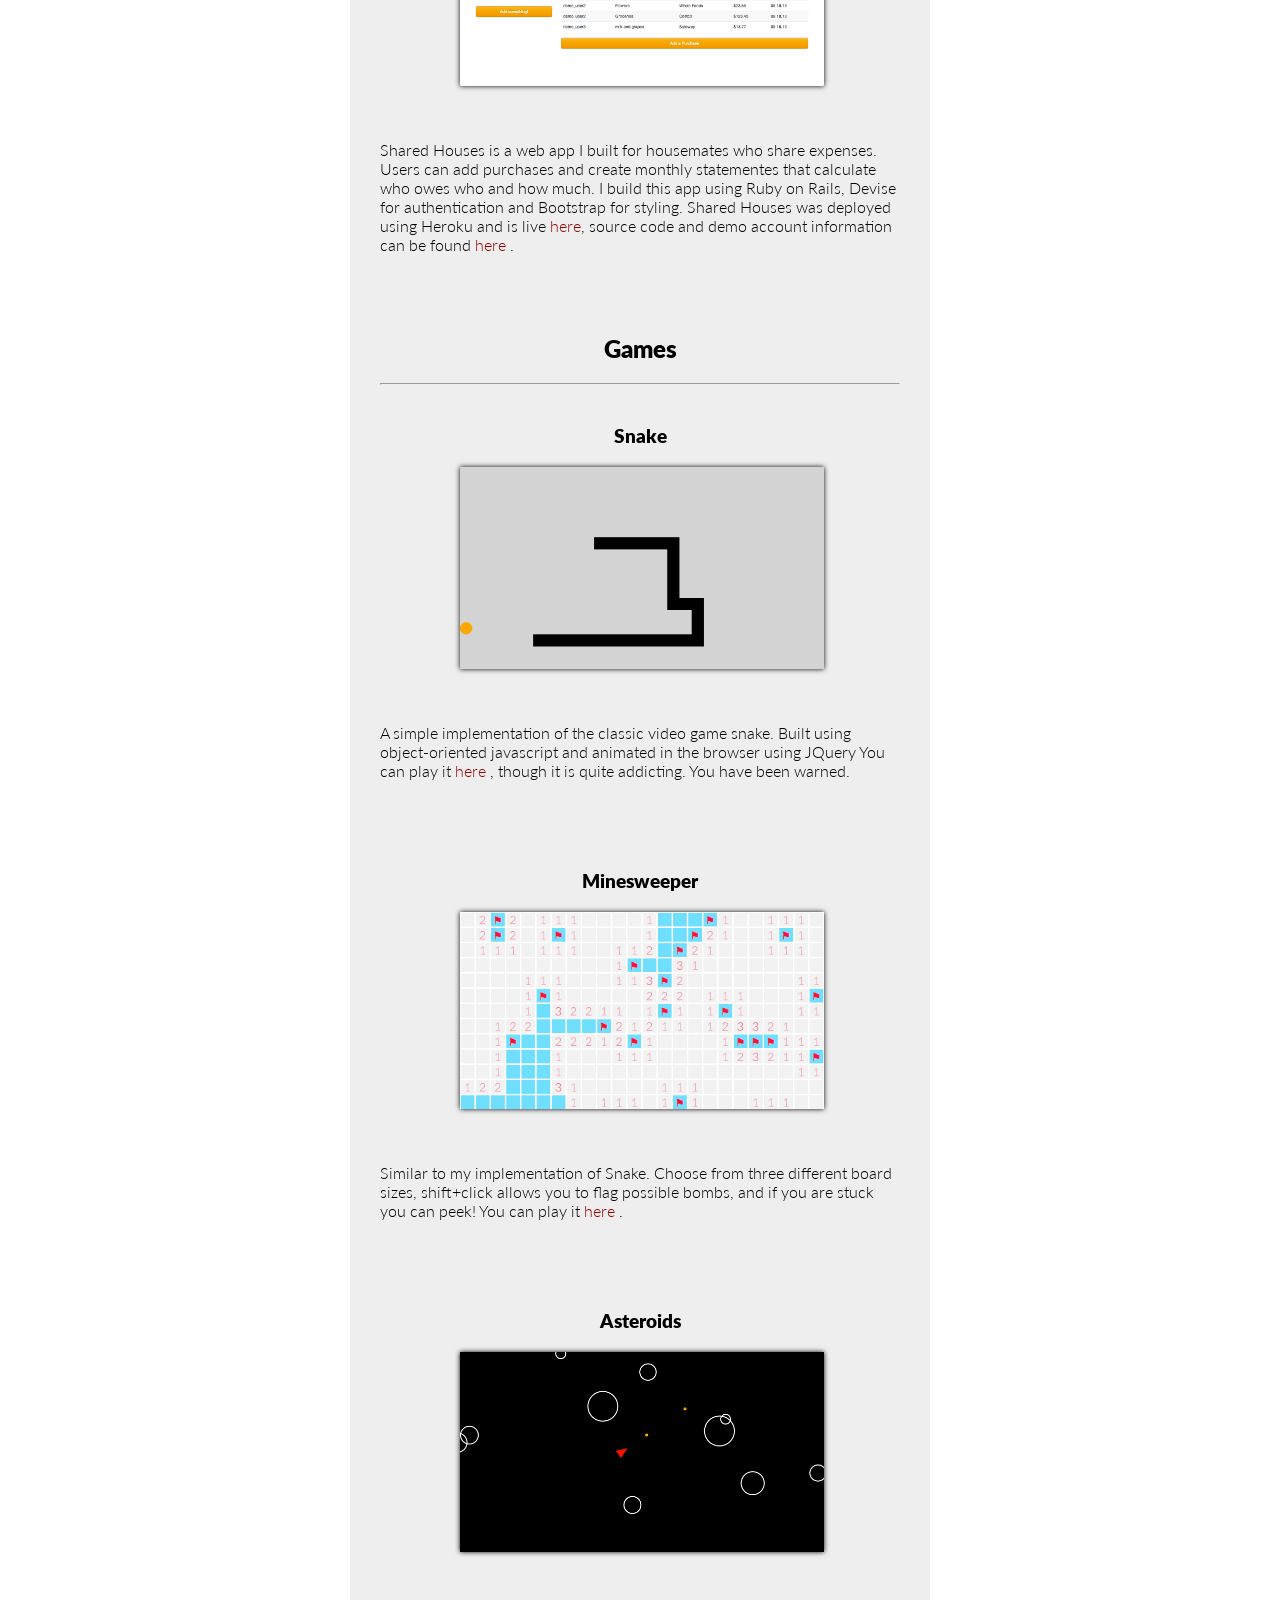
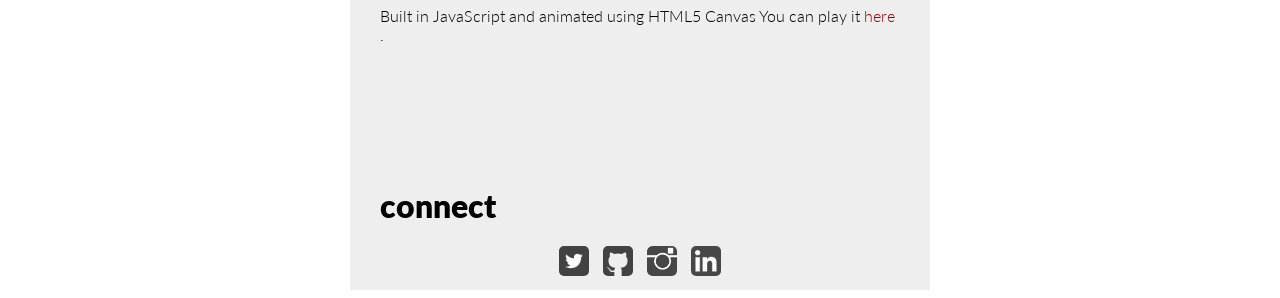
==== commit fc7e2f4f: "added landing page mp event" ====
--- a/public/index.html
+++ b/public/index.html
@@ -13,6 +13,10 @@
 mixpanel.init("7494dd7eed0ef0aeb221b4dc7b7c615a");</script><!-- end Mixpanel -->
   </head>
   <body>
+    <script type="text/javascript">
+      mixpanel.track("Landing Page Loaded")
+    </script>
+    
     <div class="container">
       <div class="two columns navbar">
         <div class="navigation">
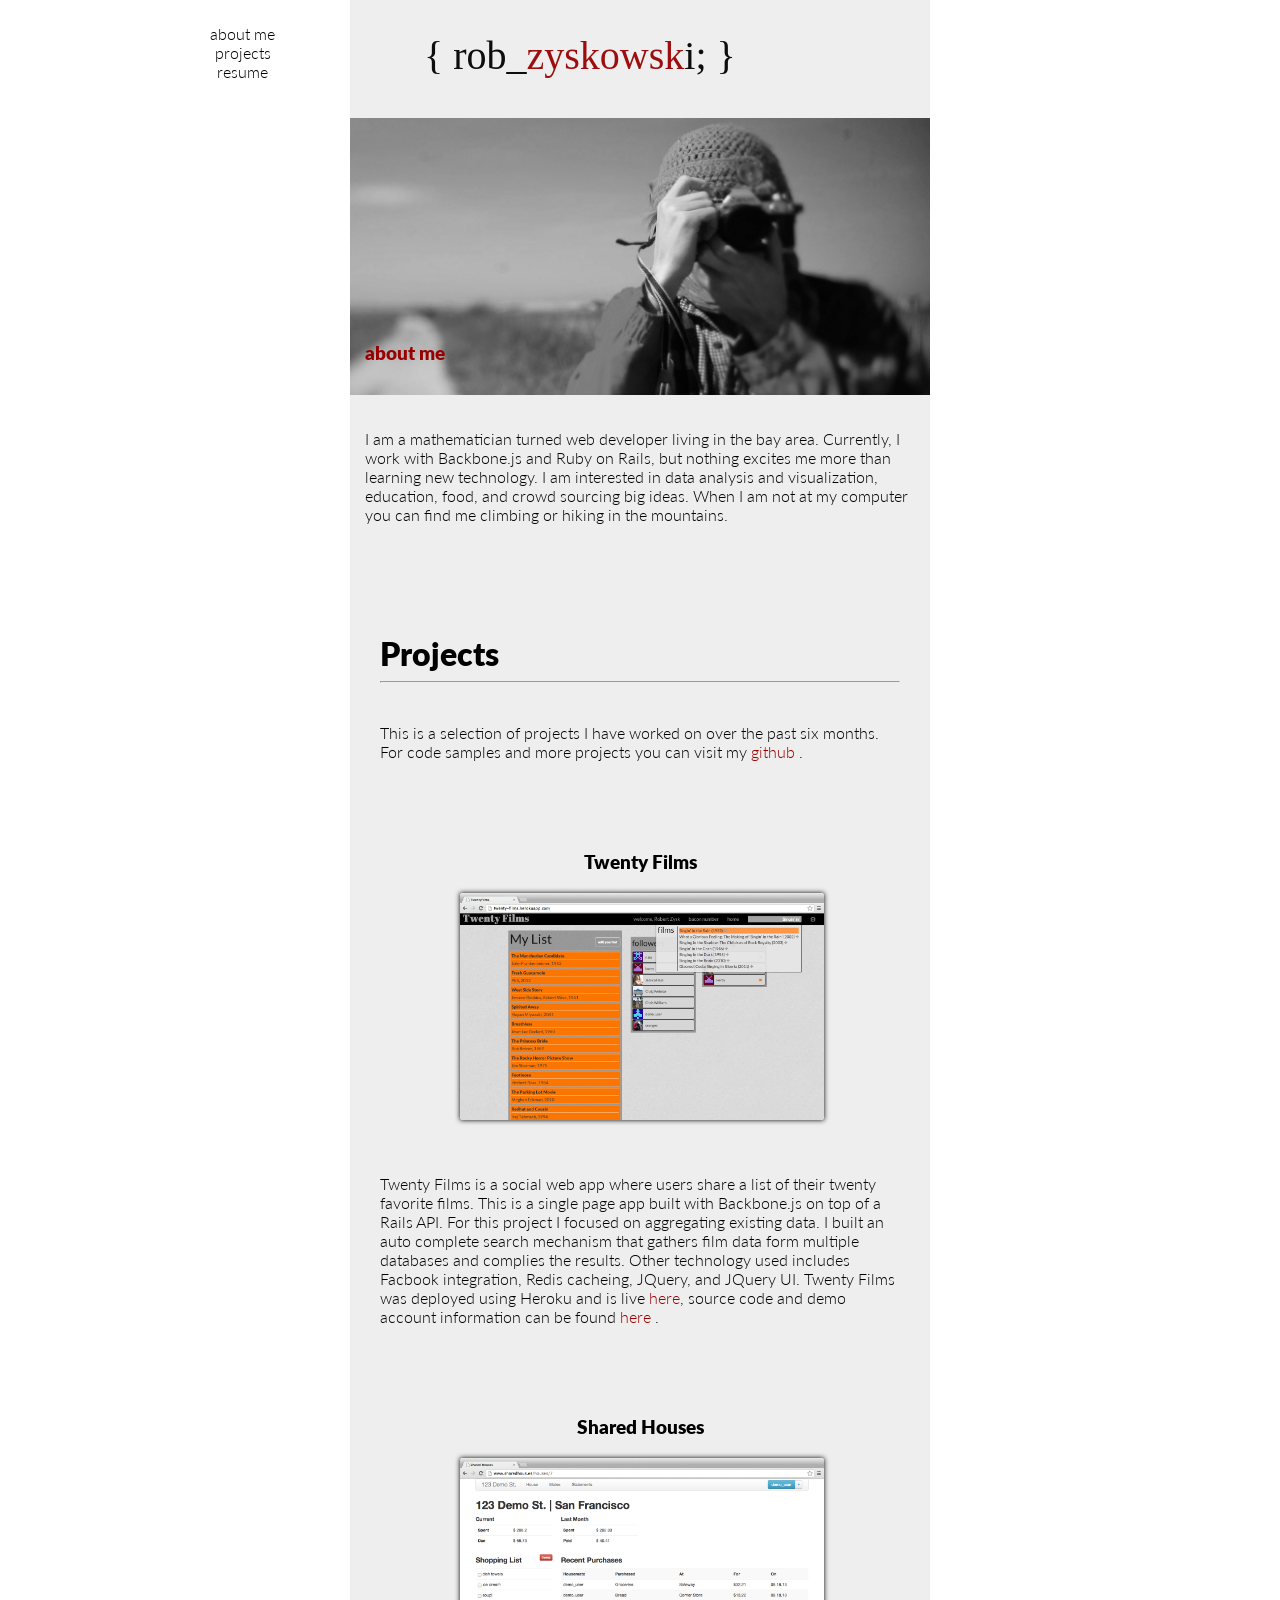
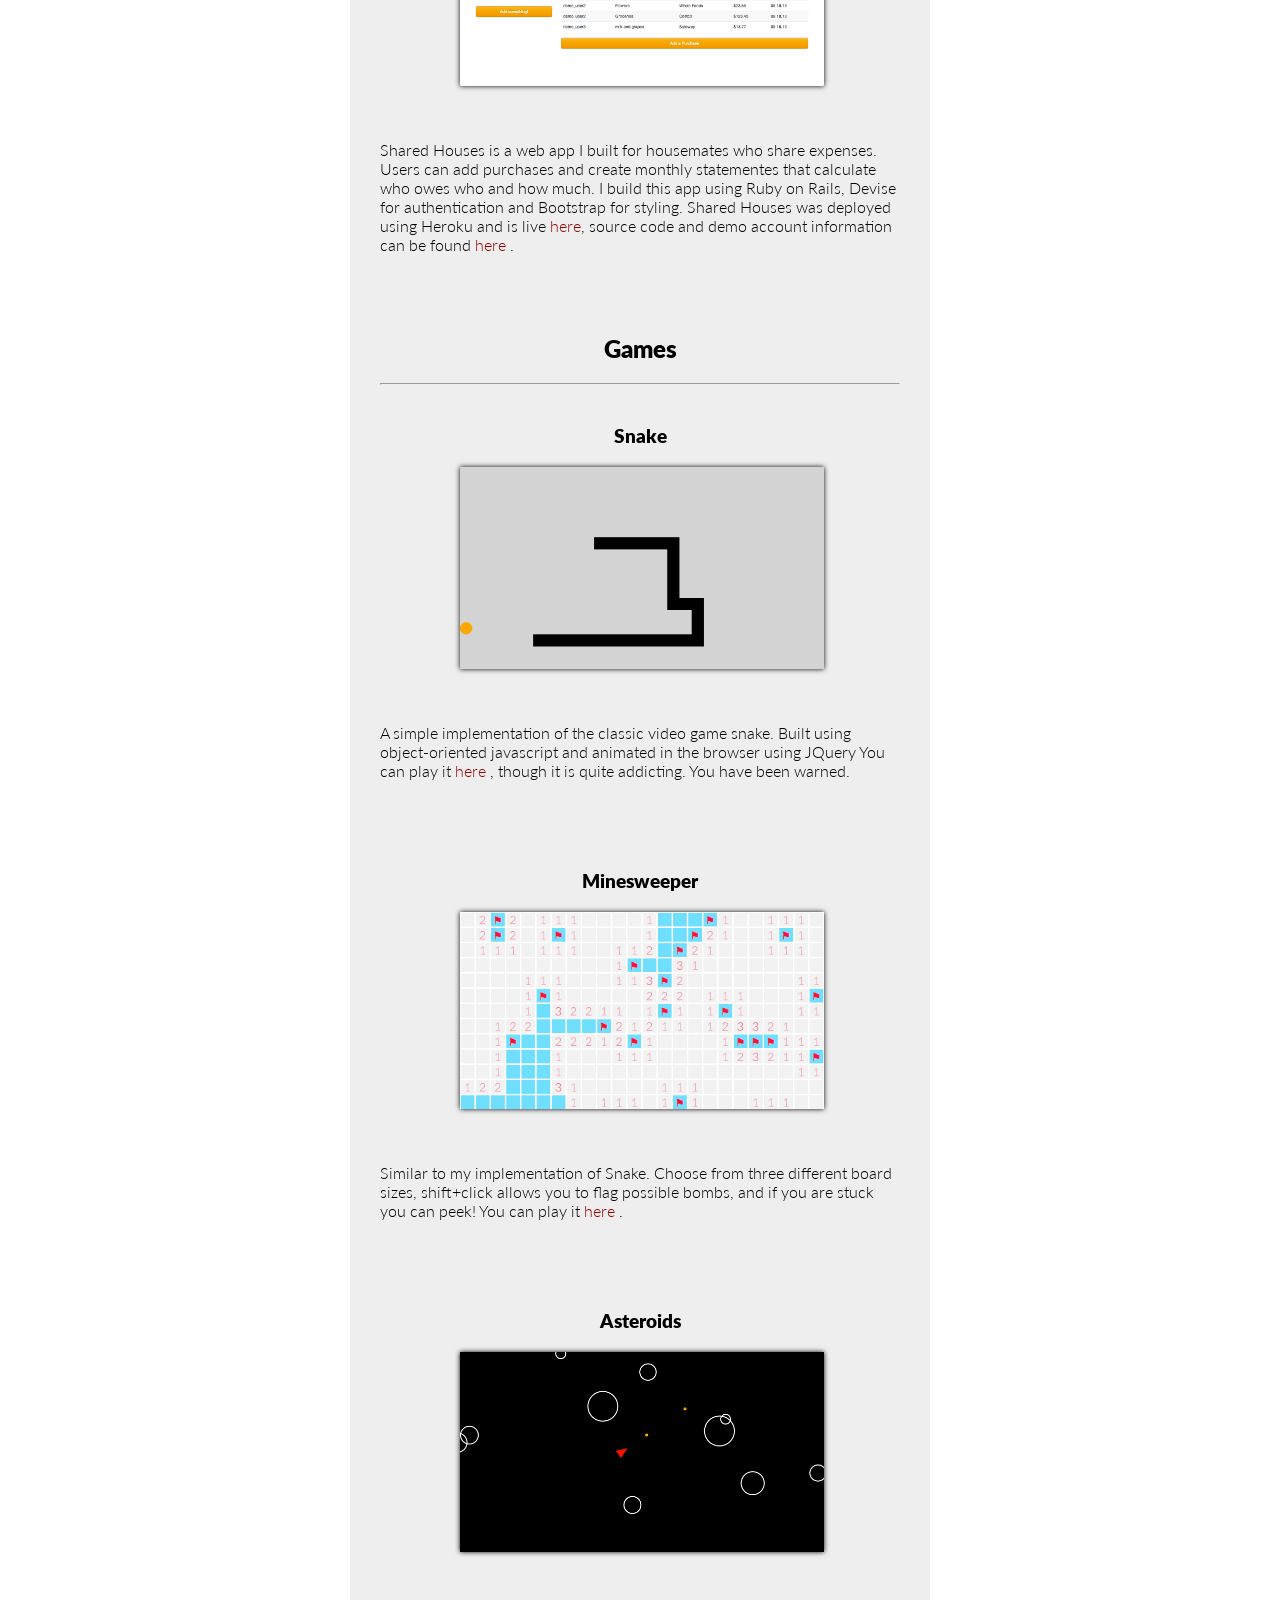
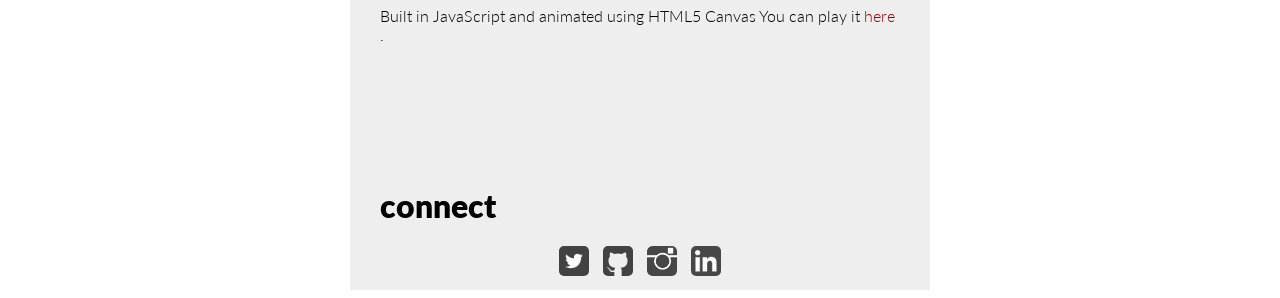
==== commit e3cb63c4: "added about me event" ====
--- a/public/index.html
+++ b/public/index.html
@@ -16,12 +16,15 @@
     <script type="text/javascript">
       mixpanel.track("Landing Page Loaded")
     </script>
-    
+
     <div class="container">
       <div class="two columns navbar">
         <div class="navigation">
           <ul>
             <a href="#about-me"><li>about me</li></a>
+              <script type="text/javascript">
+                mixpanel.track("Clicked about me")
+              </script>
             <a href="#projects"><li>projects</li></a>
             <a href="/resume"><li>resume</li></a>
           </ul>
